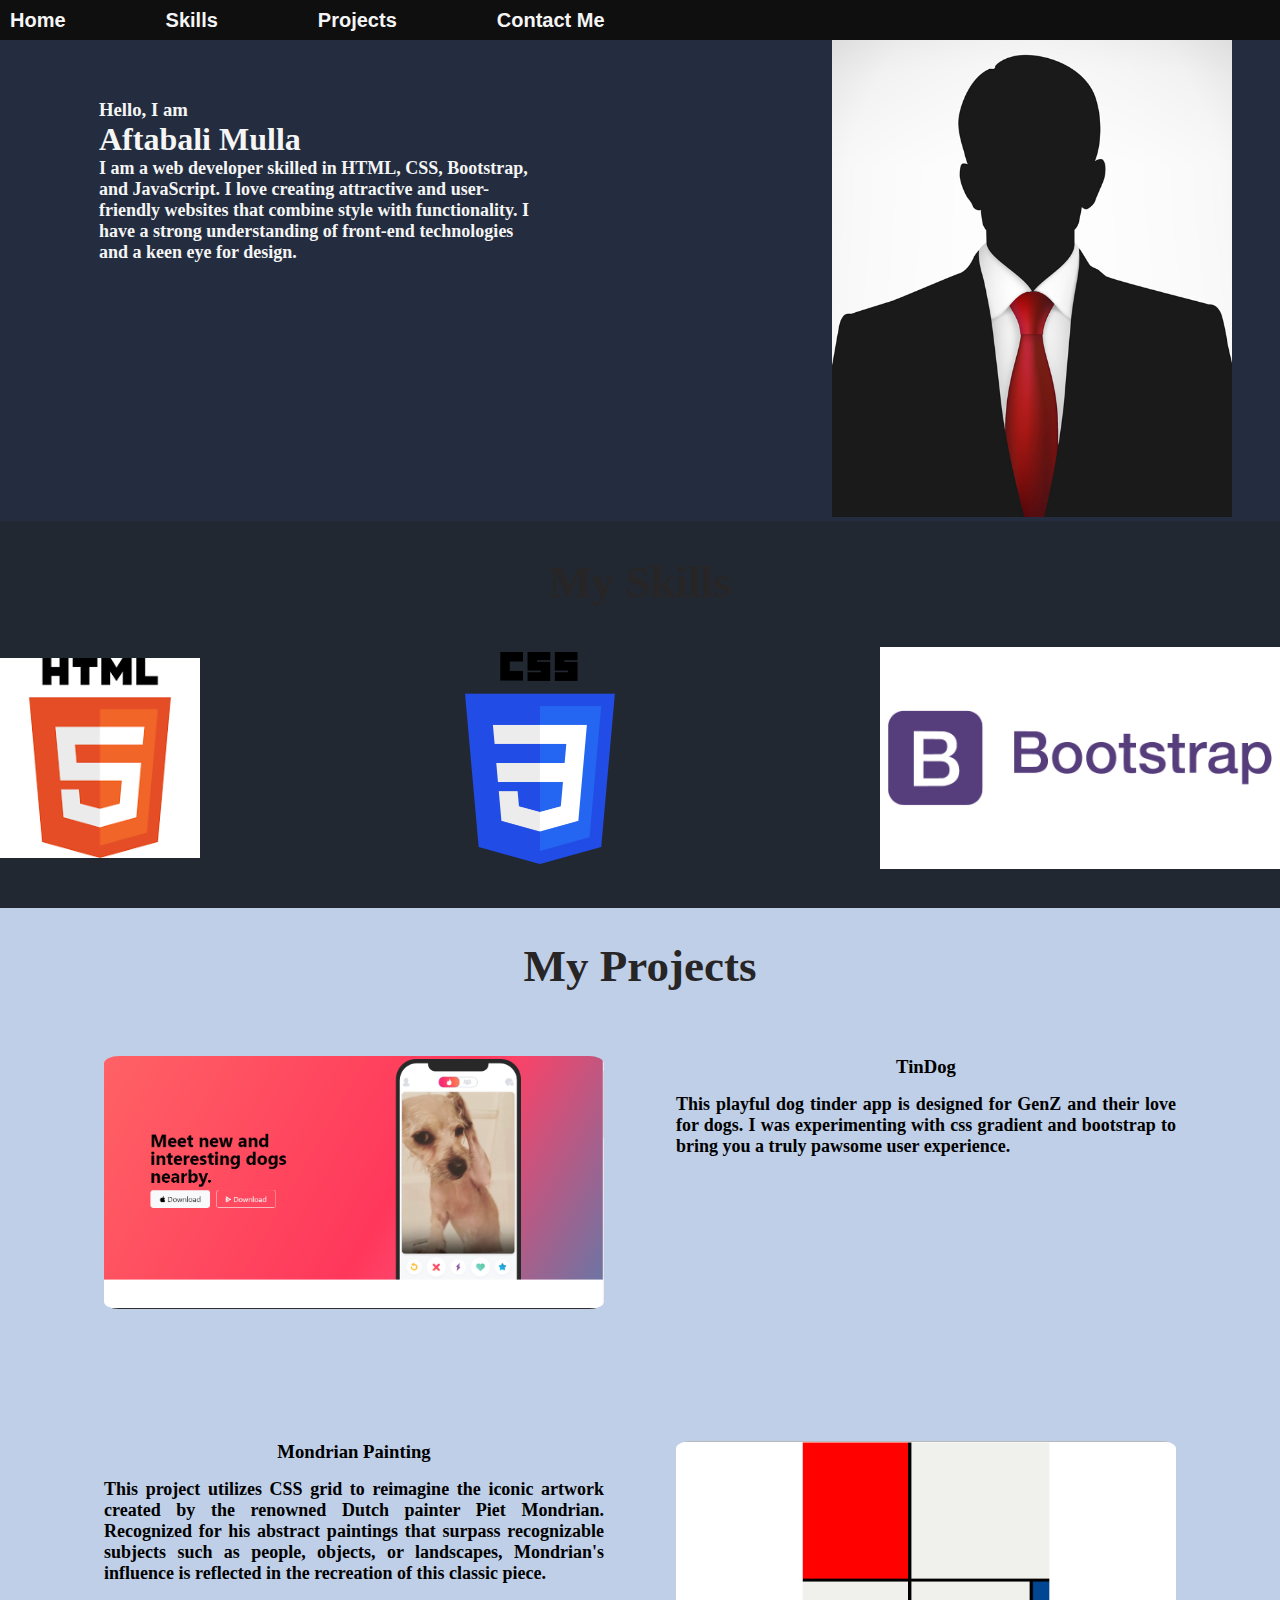
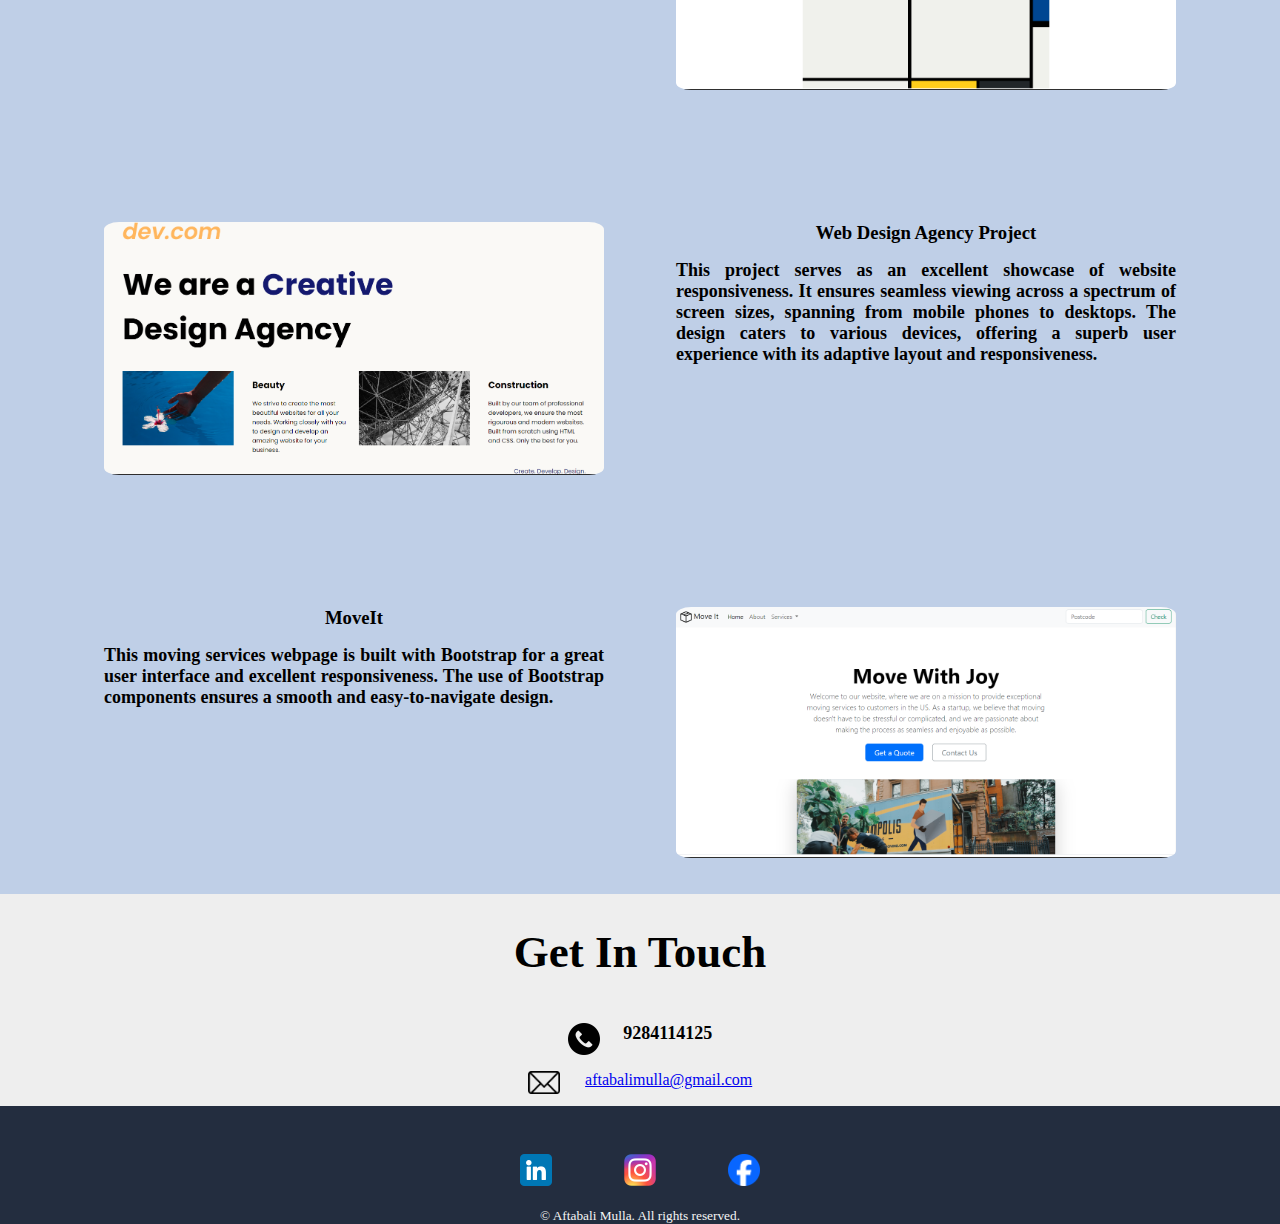
==== index.html @ 532c6a8a "Add files via upload" ====
<!DOCTYPE html>
<html lang="en">
  <head>
    <meta charset="UTF-8" />
    <meta name="viewport" content="width=device-width, initial-scale=1.0" />
    <title>Aftabali' Portfolio</title>
    <link rel="stylesheet" href="style.css" />
    <link
      href="https://cdn.jsdelivr.net/npm/bootstrap@5.3.2/dist/css/bootstrap.min.css"
      rel="stylesheet"
      integrity="sha384-T3c6CoIi6uLrA9TneNEoa7RxnatzjcDSCmG1MXxSR1GAsXEV/Dwwykc2MPK8M2HN"
      crossorigin="anonymous"
    />
  </head>

  <body>
    <nav id="menu">
      <ul>
        <li class="tab"><a class="nav-tab" href="#home">Home</a></li>
        <li class="tab"><a class="nav-tab" href="#skills">Skills</a></li>
        <li class="tab"><a class="nav-tab" href="#projects">Projects</a></li>
        <li class="tab"><a class="nav-tab" href="#contact_me">Contact Me</a></li>
      </ul>
    </nav>

    <section id="home">
      <div class="grid-container">
        <div class="grid-item1">
          <div class="introduction">
            <h3 class="intro-start">Hello, I am</h3>
            <h1 class="name">Aftabali Mulla</h1>
            <p>
              I am a web developer skilled in HTML, CSS, Bootstrap, and JavaScript. I love creating attractive and user-friendly websites that combine style with functionality. I have a strong understanding of front-end technologies and a keen eye for design.
            </p>
          </div>
        </div>
        <div class="grid-item2">
          <img src="./images/Placeholder_Person.jpg" alt="my-image" />
        </div>
      </div>
    </section>

    <section id="skills">
      <div class="container">
        <div class="my-skills">
          <h2 class="text-skill">My Skills</h2>
          <div class="images">
            <img class="html-img" src="./images/download.png" alt="html" />
            <img
              class="css-img"
              src="./images/CSS3_logo_and_wordmark.svg.png"
              alt="css"
            />
            <img
              class="bootstrap-img"
              src="./images/bootstrap-logo-vector.png"
              alt="bootstrap"
            />
          </div>
        </div>
      </div>
    </section>

    <section id="projects">
      <div class="container">
        <h2 class="text-skill h2-heading">My Projects</h2>
        <div class="tindog">
          <div class="image">
            <img
              class="tindog-img"
              src="./images/Tindog website.png"
              alt="dog"
            />
          </div>
          <div class="project_info">
            <h3 class="sub-heading">TinDog</h3>
            <p class="info">
              This playful dog tinder app is designed for GenZ and their love
              for dogs. I was experimenting with css gradient and bootstrap to
              bring you a truly pawsome user experience.
            </p>
          </div>
        </div>
        <div class="mondrian_painting">
          <div class="project_info">
            <h3 class="sub-heading">Mondrian Painting</h3>
            <p class="info">
              This project utilizes CSS grid to reimagine the iconic artwork
              created by the renowned Dutch painter Piet Mondrian. Recognized
              for his abstract paintings that surpass recognizable subjects such
              as people, objects, or landscapes, Mondrian's influence is
              reflected in the recreation of this classic piece.
            </p>
          </div>
          <div class="image">
            <img
              class="mondrian-img"
              src="./images/Mondrian Painting Project.png"
              alt="Mondrian Painting"
            />
          </div>
        </div>
        <div class="webdesign_agency">
          <div class="image">
            <img
              class="webdesign-img"
              src="./images/Web Design Agency Project.png"
              alt="Web Design Agency project image"
            />
          </div>
          <div class="project_info">
            <h3 class="sub-heading">Web Design Agency Project</h3>
            <p class="info">
              This project serves as an excellent showcase of website
              responsiveness. It ensures seamless viewing across a spectrum of
              screen sizes, spanning from mobile phones to desktops. The design
              caters to various devices, offering a superb user experience with
              its adaptive layout and responsiveness.
            </p>
          </div>
        </div>
        <div class="move_it">
          <div class="project_info">
            <h3 class="sub-heading">MoveIt</h3>
            <p class="info">
              This moving services webpage is built with Bootstrap for a great user interface and excellent responsiveness. The use of Bootstrap components ensures a smooth and easy-to-navigate design.
            </p>
          </div>
          <div class="image">
            <img
              class="moveit-img"
              src="./images/Move It_website.png"
              alt="Move It image"
            />
          </div>
      </div>
    </section>

    <section id="contact_me">
      <div class="container">
        <div class="contact_heading">
          <h2 class="heading_text">Get In Touch</h2>
        </div>
        <div class="contact_details">
          <div class="phone">
            <div class="phone_img">
              <img class="phone_logo" src="./images/phoneimage.png" alt="phone image" />
            </div>
            <div class="mobile_no"><p>9284114125</p> </div>
          </div>
          <div class="email">
            <img class="email_logo" src="./images/email_logo.png" alt="email image" />
            <a href="mailto:aftabalimulla@gmail.com">aftabalimulla@gmail.com</a>
          </div>
        </div>
      </div>
    </section>
    <footer>
      <div class="container footer">
        <div class="social_media">
          <a href="https://www.linkedin.com/in/aftabali-mulla-3a1510242/"
          ><img class="linkedin" src="./images/linkedin.png"
          /></a>
          <a href="https://www.instagram.com/aftabali_2315/"
          ><img class="instagram" src="./images/Instagram_logo_2016.svg.webp"
          /></a>
          <a href="https://www.facebook.com/aftabali.mulla"><img class="facebook" src="./images/Facebook_Logo_2023.png"></a>
        </div>
        <div class="copyright"><small>© Aftabali Mulla. All rights reserved.</small></div>
      </div>
    </footer>

    <script
      src="https://cdn.jsdelivr.net/npm/bootstrap@5.3.2/dist/js/bootstrap.bundle.min.js"
      integrity="sha384-C6RzsynM9kWDrMNeT87bh95OGNyZPhcTNXj1NW7RuBCsyN/o0jlpcV8Qyq46cDfL"
      crossorigin="anonymous"
    ></script>
  </body>
</html>
---- style.css ----
* {
  padding: 0;
  margin: 0;
}

body {
  background-color: #222831;
}

nav {
  background-color: #0f0f0f;
  position: fixed;
  width: 100vw;
  height: 2.5rem;
}

ul {
  list-style-type: none;
  display: flex;
  height: 100%;
  justify-content: flex-start;
  align-items: center;
  font-family: sans-serif;
  font-weight: bold;
}

.tab {
  margin-right: 5em;
}

.nav-tab {
  color: whitesmoke;
  text-decoration: none;
  font-size: 20px;
  padding: 10px;
}

.nav-tab:hover {
  color: black;
  background-color: white;
  border-radius: 10%;
}

.grid-container {
  display: grid;
  grid-template-columns: 1fr 1fr;
  background-color: #232d3f;
  color: whitesmoke;
}

img {
  width: 400px;
  margin-left: 30%;
}

p {
  font-size: large;
  font-weight: bold;
}

.introduction {
  padding: 99px;
}

.text-skill {
  text-align: center;
  font-weight: bold;
  font-size: 45px;
  color: rgb(39, 37, 37);
}

.html-img {
  width: 200px;
  margin: 0;
}

.css-img {
  width: 150px;
  margin: 0;
}

.bootstrap-img {
  margin: 0;
}

.images {
  display: flex;
  justify-content: space-between;
  align-items: center;
  height: 300px;
}

#skills {
  padding-top: 35px;
}

#projects {
  padding: 2rem;
  background-color: #bfcfe7;
}

.tindog-img {
  margin: 0;
  width: 100%;
}

.tindog {
  display: flex;
  justify-content: space-evenly;
}

.image {
  width: 500px;
}

.project_info {
  width: 500px;
}

.sub-heading {
  width: 100%;
  text-align: center;
  font-weight: bold;
  margin-bottom: 1rem;
}

.info {
  width: 100%;
  text-align: justify;
}

.h2-heading {
  margin-bottom: 4rem;
}

.mondrian_painting {
  margin-top: 8rem;
  display: flex;
  justify-content: space-evenly;
}

.mondrian-img {
  margin: 0;
  width: 100%;
}

.webdesign_agency {
  display: flex;
  margin-top: 8rem;
  justify-content: space-evenly;
}

.webdesign-img {
  width: 100%;
  margin: 0%;
}

.move_it {
  margin-top: 8rem;
  display: flex;
  justify-content: space-evenly;
}

.moveit-img {
  width: 100%;
  margin: 0;
}

.phone_logo {
  width: 2rem;
  margin: 0;
}

.email_logo {
  width: 2rem;
  margin: 0;
}

.phone {
  display: flex;
  width: 15%;
  justify-content: space-evenly;
}

.heading_text {
  text-align: center;
  padding: 2rem;
  font-weight: bold;
  font-size: 45px;
}

.contact_details {
  display: flex;
  height: 6rem;
  flex-direction: column;
  align-items: center;
  justify-content: space-evenly;
}

.email {
  display: flex;
  width: 21.5%;
  justify-content: space-evenly;
}

#contact_me {
  background-color: #eeeeee;
}

html {
  scroll-behavior: smooth;
}

footer {
  background-color: #232d3f;
}

.footer {
  display: flex;
  flex-direction: column;
  align-items: center;
  padding-top: 3rem;
}

.social_media {
  display: flex;
  width: 30%;
  justify-content: space-evenly;
}

.linkedin,
.instagram,
.facebook {
  margin: 0;
  width: 2rem;
}

.copyright {
  padding-top: 1rem;
  color: whitesmoke;
}

.image > img {
  border-radius: 3%;
}
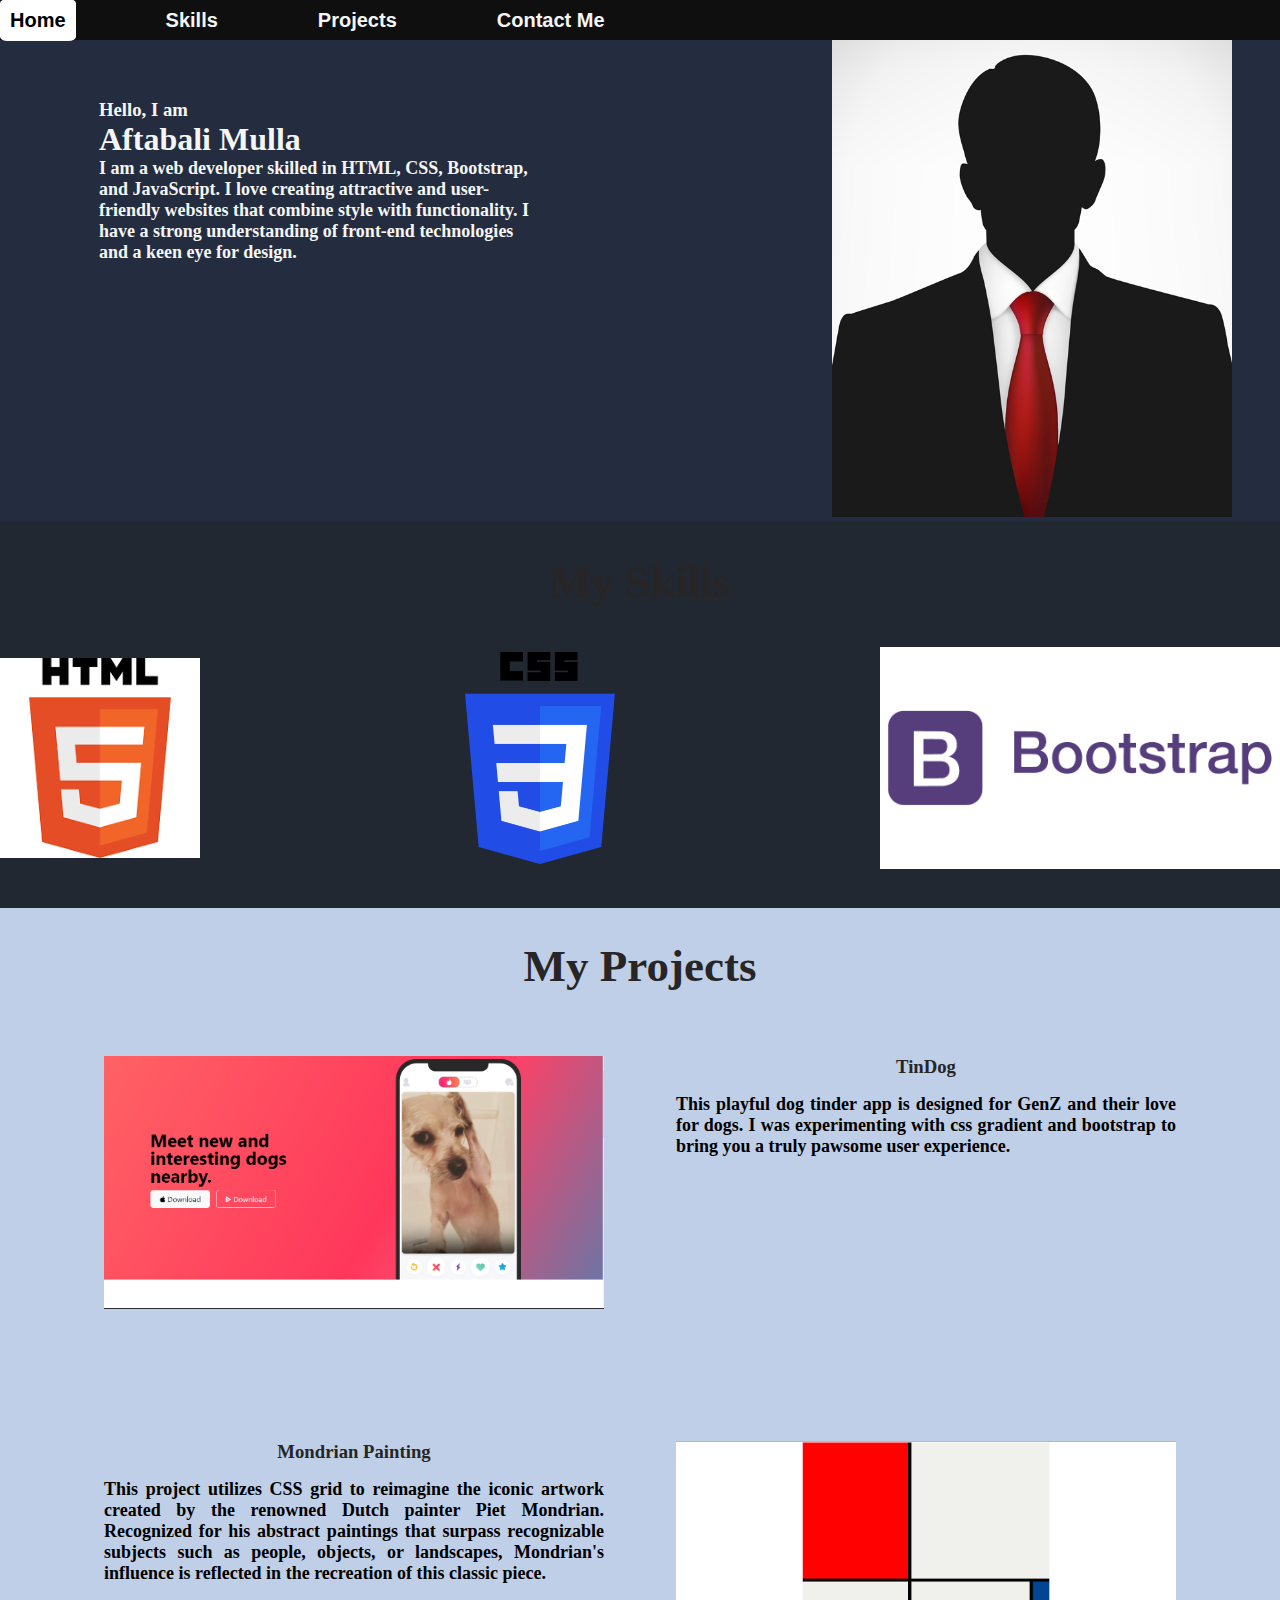
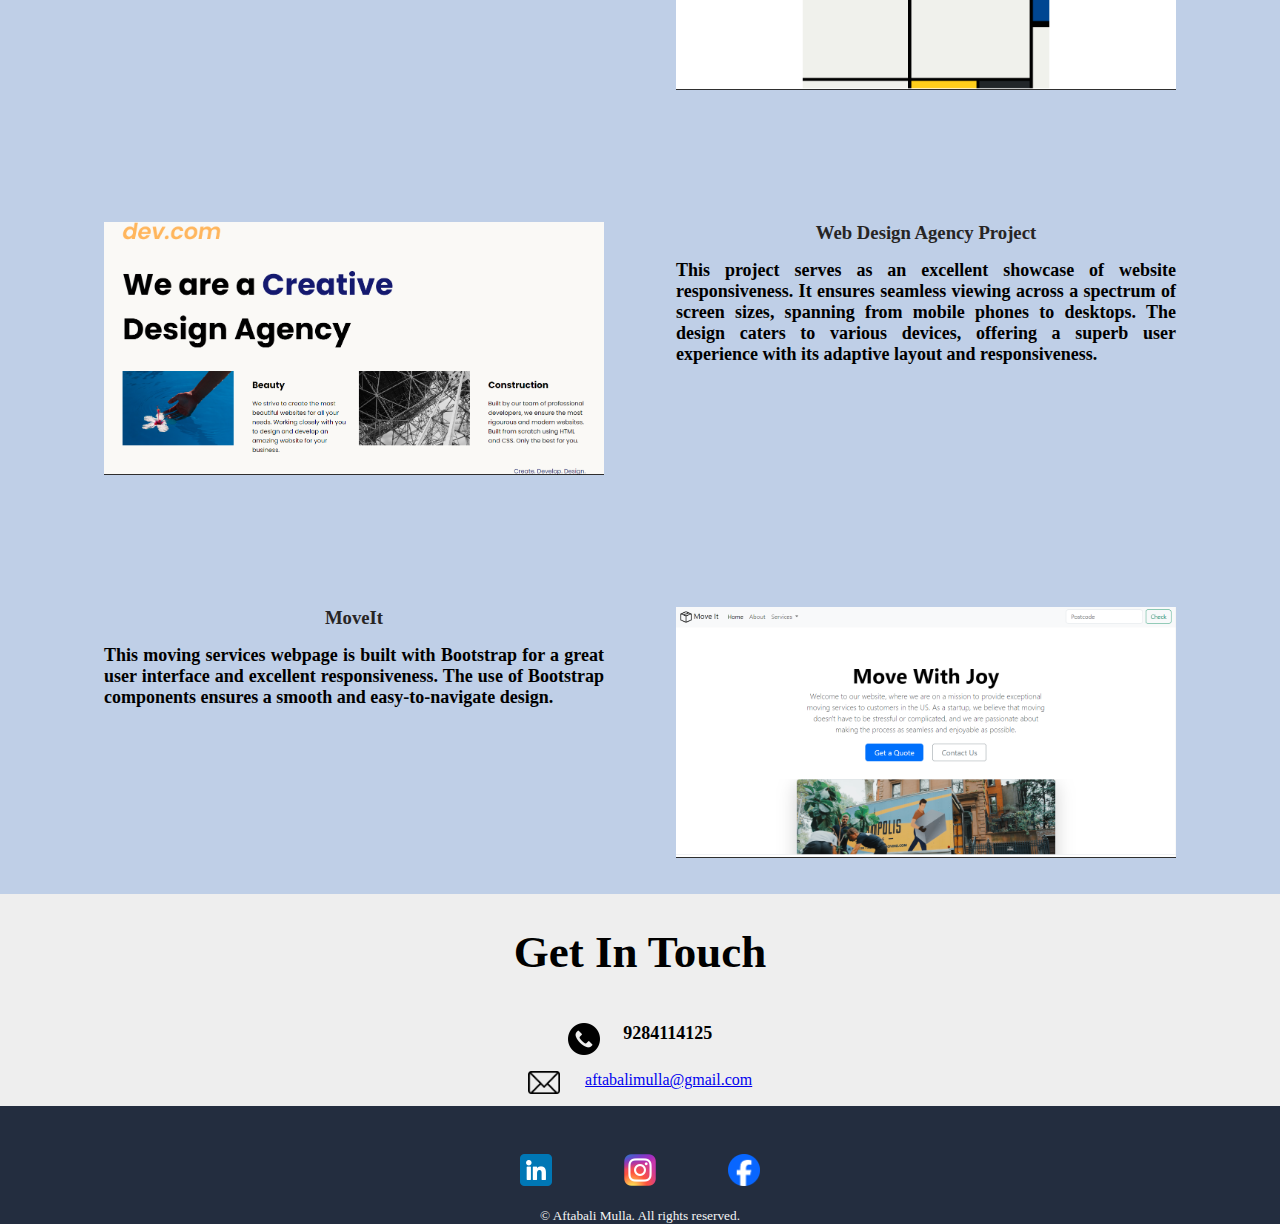
==== commit ece6a88c: "Add files via upload" ====
--- a/index.html
+++ b/index.html
@@ -66,14 +66,17 @@
         <h2 class="text-skill h2-heading">My Projects</h2>
         <div class="tindog">
           <div class="image">
-            <img
-              class="tindog-img"
-              src="./images/Tindog website.png"
-              alt="dog"
-            />
+            <a href="./11.3 TinDog Project/index.html">
+              <img
+                class="tindog-img"
+                src="./images/Tindog website.png"
+                alt="dog"
+              />
+            </a>
+            
           </div>
           <div class="project_info">
-            <h3 class="sub-heading">TinDog</h3>
+            <h3 class="sub-heading"><a class="project-heading" href="./11.3 TinDog Project/index.html">TinDog</a></h3>
             <p class="info">
               This playful dog tinder app is designed for GenZ and their love
               for dogs. I was experimenting with css gradient and bootstrap to
@@ -83,7 +86,7 @@
         </div>
         <div class="mondrian_painting">
           <div class="project_info">
-            <h3 class="sub-heading">Mondrian Painting</h3>
+            <h3 class="sub-heading"><a class="project-heading" href="./10.3 Mondrian Project/index.html">Mondrian Painting</a></h3>
             <p class="info">
               This project utilizes CSS grid to reimagine the iconic artwork
               created by the renowned Dutch painter Piet Mondrian. Recognized
@@ -93,23 +96,29 @@
             </p>
           </div>
           <div class="image">
-            <img
-              class="mondrian-img"
-              src="./images/Mondrian Painting Project.png"
-              alt="Mondrian Painting"
-            />
+            <a href="./10.3 Mondrian Project/index.html">
+              <img
+                class="mondrian-img"
+                src="./images/Mondrian Painting Project.png"
+                alt="Mondrian Painting"
+              />
+            </a>
+            
           </div>
         </div>
         <div class="webdesign_agency">
           <div class="image">
-            <img
-              class="webdesign-img"
-              src="./images/Web Design Agency Project.png"
-              alt="Web Design Agency project image"
-            />
+            <a href="./8.4 Web Design Agency Project/index.html">
+              <img
+                class="webdesign-img"
+                src="./images/Web Design Agency Project.png"
+                alt="Web Design Agency project image"
+              />
+            </a>
+            
           </div>
           <div class="project_info">
-            <h3 class="sub-heading">Web Design Agency Project</h3>
+            <h3 class="sub-heading"><a class="project-heading" href="./8.4 Web Design Agency Project/index.html">Web Design Agency Project</a></h3>
             <p class="info">
               This project serves as an excellent showcase of website
               responsiveness. It ensures seamless viewing across a spectrum of
@@ -121,17 +130,20 @@
         </div>
         <div class="move_it">
           <div class="project_info">
-            <h3 class="sub-heading">MoveIt</h3>
+            <h3 class="sub-heading"><a class="project-heading" href="./11.2 Bootstrap Components/index.html">MoveIt</a></h3>
             <p class="info">
               This moving services webpage is built with Bootstrap for a great user interface and excellent responsiveness. The use of Bootstrap components ensures a smooth and easy-to-navigate design.
             </p>
           </div>
           <div class="image">
-            <img
-              class="moveit-img"
-              src="./images/Move It_website.png"
-              alt="Move It image"
-            />
+            <a href="./11.2 Bootstrap Components/index.html">
+              <img
+                class="moveit-img"
+                src="./images/Move It_website.png"
+                alt="Move It image"
+              />
+            </a>
+            
           </div>
       </div>
     </section>
--- a/style.css
+++ b/style.css
@@ -243,3 +243,13 @@
 .image > img {
   border-radius: 3%;
 }
+
+.project-heading {
+  text-decoration: none;
+  color: rgb(39, 37, 37);
+}
+
+.project-heading:hover {
+  text-decoration: underline;
+  color: black;
+}
